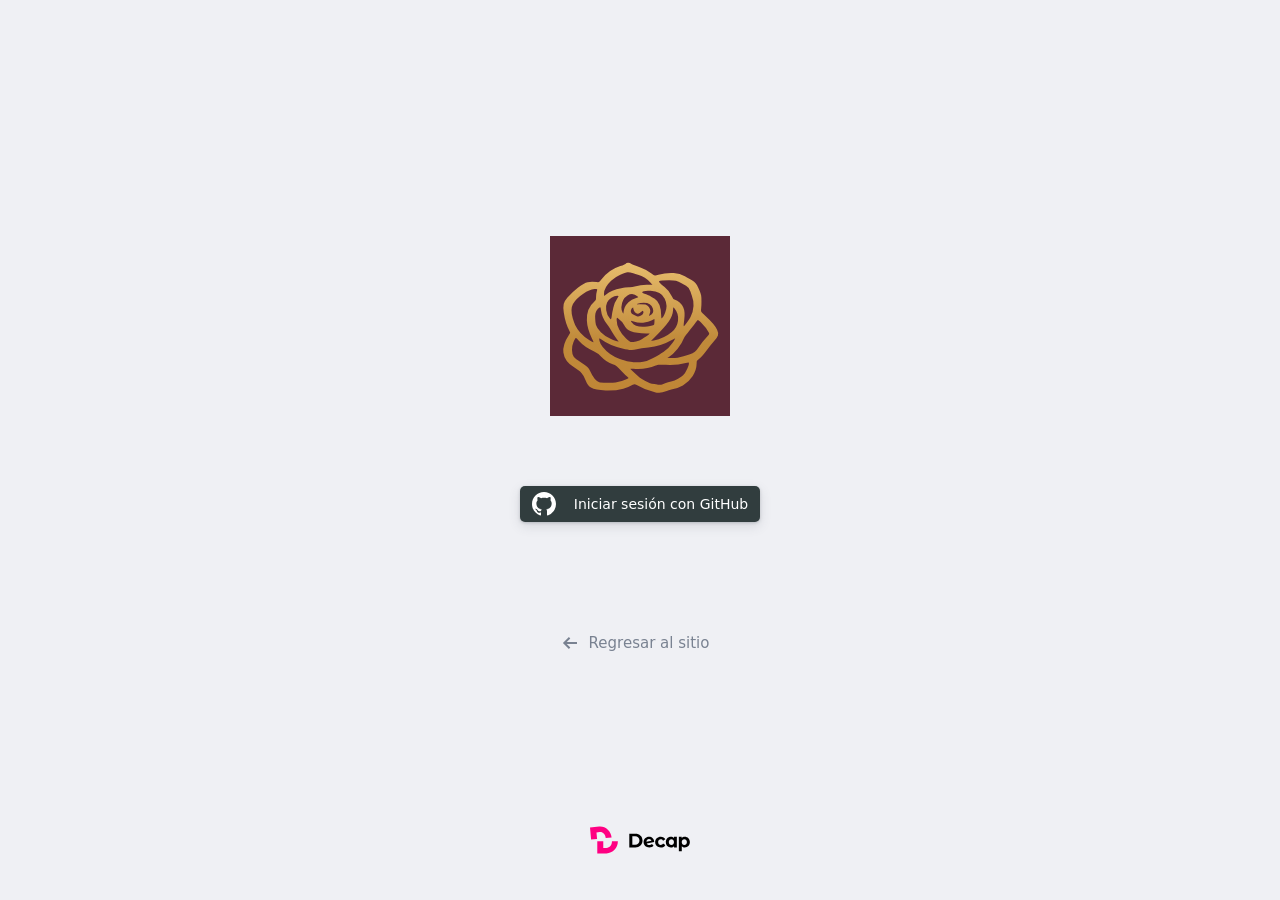
==== admin/index.html @ f75ea067 "Sitio JOHA con catálogo y panel de administración" ====
<!doctype html>
<html lang="es">
<head>
  <meta charset="utf-8">
  <meta name="viewport" content="width=device-width, initial-scale=1">
  <meta name="robots" content="noindex, nofollow">
  <title>Panel JOHA</title>
  <link rel="icon" type="image/svg+xml" href="/favicon.svg">
</head>
<body>
  <!-- Decap CMS 3.17.3, alojado en el propio sitio (sin depender de CDNs externos) -->
  <script src="/admin/decap/decap-cms.js"></script>
</body>
</html>
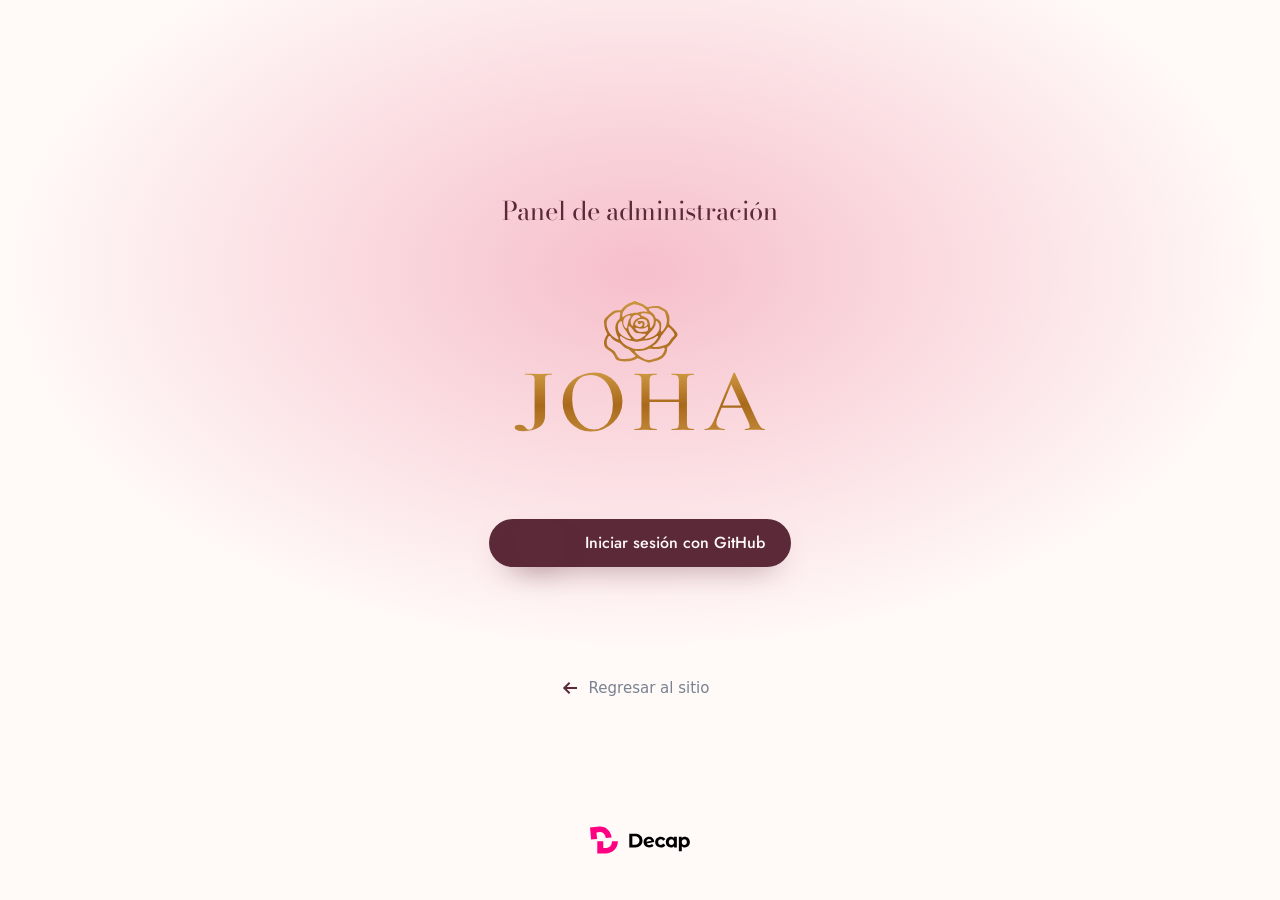
==== commit 1277d13c: "Panel con fichas, vista previa, textos editables, borradores y galería" ====
--- a/admin/index.html
+++ b/admin/index.html
@@ -6,9 +6,14 @@
   <meta name="robots" content="noindex, nofollow">
   <title>Panel JOHA</title>
   <link rel="icon" type="image/svg+xml" href="/favicon.svg">
+  <link rel="preconnect" href="https://fonts.googleapis.com">
+  <link rel="preconnect" href="https://fonts.gstatic.com" crossorigin>
+  <link rel="stylesheet" href="https://fonts.googleapis.com/css2?family=Bodoni+Moda:opsz,wght@6..96,400;6..96,500&family=Jost:wght@400;500&family=Pinyon+Script&display=swap">
+  <link rel="stylesheet" href="/admin/joha-admin.css">
 </head>
 <body>
   <!-- Decap CMS 3.17.3, alojado en el propio sitio (sin depender de CDNs externos) -->
   <script src="/admin/decap/decap-cms.js"></script>
+  <script src="/admin/preview.js"></script>
 </body>
 </html>
--- a/admin/joha-admin.css
+++ b/admin/joha-admin.css
@@ -0,0 +1,44 @@
+/* Apariencia JOHA para el panel (Decap CMS).
+   Decap no ofrece temas: estos ajustes se apoyan en los nombres de sus componentes. */
+:root{--j-rosa-suave:#FBE5E8;--j-rosa:#F6BFCB;--j-acento:#D98F9F;--j-dorado:#BD8A42;--j-vino:#5B2937;--j-vino-2:#431d28;--j-fondo:#FBF4F3}
+
+html body{background:var(--j-fondo)}
+
+/* ---------- inicio de sesión ---------- */
+html body [class*="StyledAuthenticationPage"]{
+  background:radial-gradient(70% 60% at 50% 30%,var(--j-rosa) 0%,rgba(246,191,203,0) 70%),#FFF9F7;
+  font-family:"Jost",system-ui,sans-serif}
+html body [class*="StyledAuthenticationPage"] [class*="CustomIconWrapper"] img{width:260px;height:auto;max-height:none}
+html body [class*="StyledAuthenticationPage"] [class*="CustomIconWrapper"]{width:auto;height:auto;margin-bottom:28px}
+html body [class*="StyledAuthenticationPage"]::before{
+  content:"Panel de administración";display:block;order:-1;font-family:"Bodoni Moda",serif;font-size:1.6rem;color:var(--j-vino);margin-bottom:18px}
+html body [class*="LoginButton"]{
+  background:var(--j-vino)!important;color:#FFF9F7!important;border-radius:999px!important;
+  padding:0 26px!important;height:48px!important;font-family:"Jost",sans-serif!important;font-size:1rem!important;box-shadow:0 14px 30px -16px rgba(91,41,55,.6)!important}
+html body [class*="LoginButton"]:hover{background:var(--j-vino-2)!important}
+html body [class*="GoBackButtonStyle"]{color:var(--j-vino)!important}
+
+/* ---------- cabecera ---------- */
+html body [class*="AppHeader-css"]{border-bottom:1px solid rgba(189,138,66,.35);box-shadow:none}
+html body [class*="AppHeaderLogo"]{height:auto!important;width:auto!important;max-width:none!important}
+html body [class*="AppHeaderLogo"] img{height:40px!important;width:auto!important;max-width:none!important;max-height:none!important}
+html body .header-link-active,html body .header-link-active svg{color:var(--j-vino)!important}
+html body [class*="AppHeaderNavLink"]:hover{color:var(--j-vino)!important}
+html body [class*="AppHeaderQuickNewButton"]{background:var(--j-vino)!important;border-radius:999px!important}
+
+/* ---------- barra lateral ---------- */
+html body [class*="SidebarHeading"],html body [class*="CollectionTopHeading"]{font-family:"Bodoni Moda",serif!important;font-weight:400!important;color:var(--j-vino)!important}
+html body .sidebar-active{color:var(--j-vino)!important;background:var(--j-rosa-suave)!important;border-left-color:var(--j-dorado)!important}
+html body [class*="SidebarNavLink"]:hover{color:var(--j-vino)!important;background:var(--j-rosa-suave)!important}
+
+/* ---------- lista de productos ---------- */
+html body [class*="CollectionTopNewButton"]{background:var(--j-vino)!important;color:#FFF9F7!important;border-radius:999px!important}
+html body [class*="CollectionTopNewButton"]:hover{background:var(--j-vino-2)!important}
+html body [class*="ControlButton"],html body [class*="ViewControlsButton"]:first-child{color:var(--j-vino)}
+html body [class*="ListCardTitle"]{font-family:"Bodoni Moda",serif;font-weight:400;font-size:1.2rem;color:var(--j-vino)}
+html body [class*="ListCard-card"]{border-radius:18px;overflow:hidden}
+html body [class*="ListCard-card"]:hover{box-shadow:0 0 0 2px var(--j-rosa)}
+
+/* ---------- editor ---------- */
+html body [class*="FieldLabel"]{font-family:"Jost",sans-serif}
+html body [class*="ToggleBackground"]{background-color:var(--j-acento)}
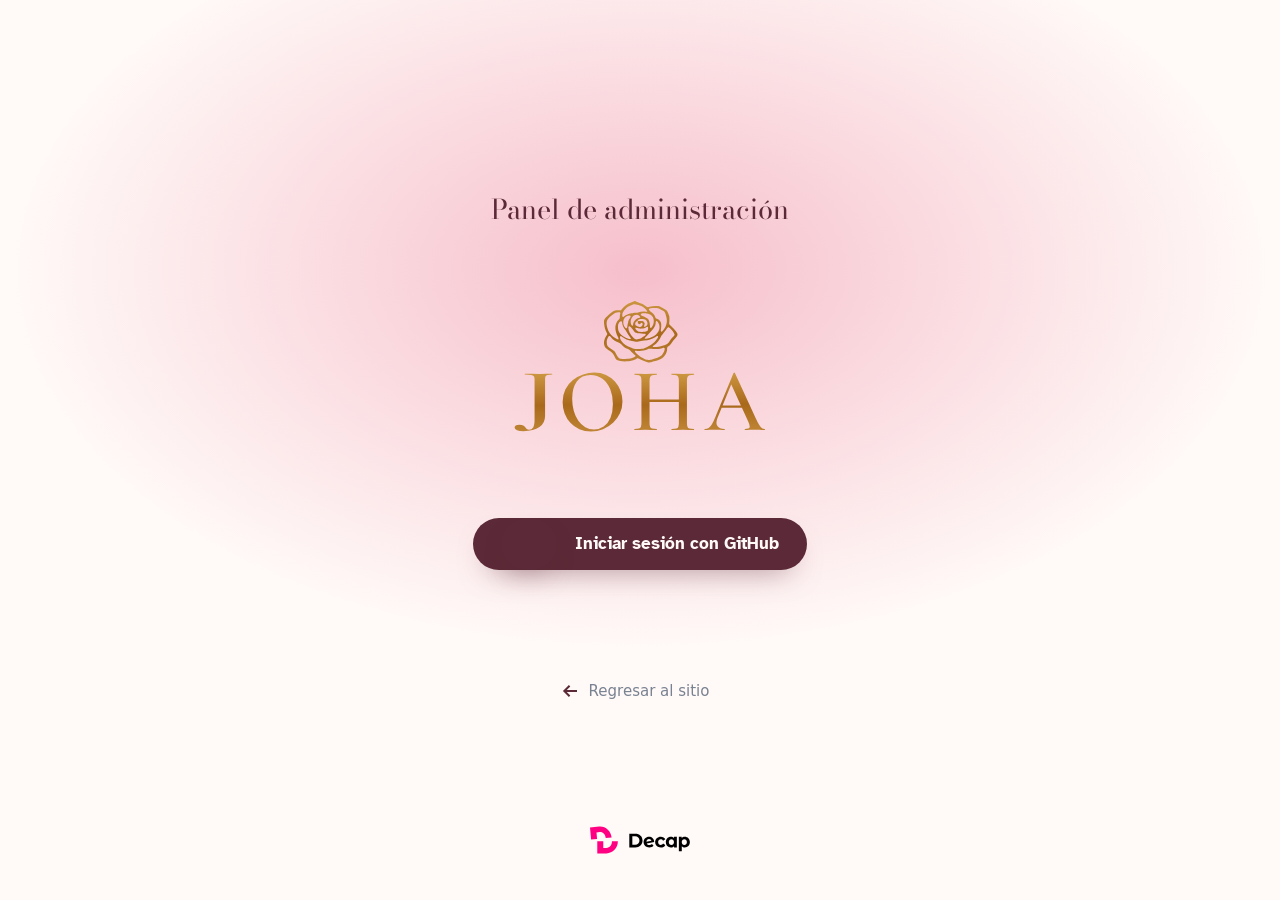
==== commit e9681e1a: "Modo oscuro por defecto, más ajustes de página y panel más legible" ====
--- a/admin/index.html
+++ b/admin/index.html
@@ -8,7 +8,7 @@
   <link rel="icon" type="image/svg+xml" href="/favicon.svg">
   <link rel="preconnect" href="https://fonts.googleapis.com">
   <link rel="preconnect" href="https://fonts.gstatic.com" crossorigin>
-  <link rel="stylesheet" href="https://fonts.googleapis.com/css2?family=Bodoni+Moda:opsz,wght@6..96,400;6..96,500&family=Jost:wght@400;500&family=Pinyon+Script&display=swap">
+  <link rel="stylesheet" href="https://fonts.googleapis.com/css2?family=Atkinson+Hyperlegible:ital,wght@0,400;0,700;1,400&family=Bodoni+Moda:opsz,wght@6..96,400;6..96,500&display=swap">
   <link rel="stylesheet" href="/admin/joha-admin.css">
 </head>
 <body>
--- a/admin/joha-admin.css
+++ b/admin/joha-admin.css
@@ -1,44 +1,80 @@
 /* Apariencia JOHA para el panel (Decap CMS).
-   Decap no ofrece temas: estos ajustes se apoyan en los nombres de sus componentes. */
-:root{--j-rosa-suave:#FBE5E8;--j-rosa:#F6BFCB;--j-acento:#D98F9F;--j-dorado:#BD8A42;--j-vino:#5B2937;--j-vino-2:#431d28;--j-fondo:#FBF4F3}
+   Decap no ofrece temas: estos ajustes se apoyan en los nombres de sus componentes.
+   Tipografía: Atkinson Hyperlegible, diseñada para máxima legibilidad. */
+:root{
+  --j-rosa-suave:#FBE5E8;--j-rosa:#F6BFCB;--j-acento:#D98F9F;--j-dorado:#BD8A42;
+  --j-vino:#5B2937;--j-vino-2:#431d28;--j-fondo:#FBF4F3;--j-texto:#2b1a1f;--j-suave:#5f4a50;--j-borde:#e6d3d6;
+  --j-letra:"Atkinson Hyperlegible",system-ui,-apple-system,"Segoe UI",sans-serif;
+}
 
-html body{background:var(--j-fondo)}
+/* ---------- tipografía general ---------- */
+html body,html body input,html body textarea,html body select,html body button,html body a,html body [class*="-css"]{
+  font-family:var(--j-letra)!important;letter-spacing:0!important}
+html body{background:var(--j-fondo);color:var(--j-texto);font-size:16px;-webkit-font-smoothing:antialiased}
 
 /* ---------- inicio de sesión ---------- */
 html body [class*="StyledAuthenticationPage"]{
-  background:radial-gradient(70% 60% at 50% 30%,var(--j-rosa) 0%,rgba(246,191,203,0) 70%),#FFF9F7;
-  font-family:"Jost",system-ui,sans-serif}
+  background:radial-gradient(70% 60% at 50% 30%,var(--j-rosa) 0%,rgba(246,191,203,0) 70%),#FFF9F7}
+html body [class*="StyledAuthenticationPage"] [class*="CustomIconWrapper"]{width:auto;height:auto;margin-bottom:28px}
 html body [class*="StyledAuthenticationPage"] [class*="CustomIconWrapper"] img{width:260px;height:auto;max-height:none}
-html body [class*="StyledAuthenticationPage"] [class*="CustomIconWrapper"]{width:auto;height:auto;margin-bottom:28px}
 html body [class*="StyledAuthenticationPage"]::before{
-  content:"Panel de administración";display:block;order:-1;font-family:"Bodoni Moda",serif;font-size:1.6rem;color:var(--j-vino);margin-bottom:18px}
+  content:"Panel de administración";display:block;order:-1;font-family:"Bodoni Moda",serif;font-size:1.7rem;color:var(--j-vino);margin-bottom:18px}
 html body [class*="LoginButton"]{
   background:var(--j-vino)!important;color:#FFF9F7!important;border-radius:999px!important;
-  padding:0 26px!important;height:48px!important;font-family:"Jost",sans-serif!important;font-size:1rem!important;box-shadow:0 14px 30px -16px rgba(91,41,55,.6)!important}
+  padding:0 28px!important;height:52px!important;font-size:1.05rem!important;font-weight:700!important;box-shadow:0 14px 30px -16px rgba(91,41,55,.6)!important}
 html body [class*="LoginButton"]:hover{background:var(--j-vino-2)!important}
-html body [class*="GoBackButtonStyle"]{color:var(--j-vino)!important}
+html body [class*="GoBackButtonStyle"]{color:var(--j-vino)!important;font-size:1rem!important}
 
 /* ---------- cabecera ---------- */
 html body [class*="AppHeader-css"]{border-bottom:1px solid rgba(189,138,66,.35);box-shadow:none}
 html body [class*="AppHeaderLogo"]{height:auto!important;width:auto!important;max-width:none!important}
-html body [class*="AppHeaderLogo"] img{height:40px!important;width:auto!important;max-width:none!important;max-height:none!important}
+html body [class*="AppHeaderLogo"] img{height:42px!important;width:auto!important;max-width:none!important;max-height:none!important}
+html body [class*="AppHeaderNavLink"],html body [class*="AppHeaderButton"]{font-size:1.05rem!important;font-weight:700!important;color:var(--j-suave)!important}
 html body .header-link-active,html body .header-link-active svg{color:var(--j-vino)!important}
 html body [class*="AppHeaderNavLink"]:hover{color:var(--j-vino)!important}
-html body [class*="AppHeaderQuickNewButton"]{background:var(--j-vino)!important;border-radius:999px!important}
+html body [class*="AppHeaderQuickNewButton"]{background:var(--j-vino)!important;border-radius:999px!important;font-size:.95rem!important}
 
 /* ---------- barra lateral ---------- */
-html body [class*="SidebarHeading"],html body [class*="CollectionTopHeading"]{font-family:"Bodoni Moda",serif!important;font-weight:400!important;color:var(--j-vino)!important}
+html body [class*="SidebarHeading"],html body [class*="CollectionTopHeading"]{
+  font-family:"Bodoni Moda",serif!important;font-weight:400!important;color:var(--j-vino)!important;font-size:1.75rem!important}
+html body [class*="SidebarNavLink"]{font-size:1.08rem!important;font-weight:700!important;color:var(--j-suave)!important;padding:14px 18px!important}
 html body .sidebar-active{color:var(--j-vino)!important;background:var(--j-rosa-suave)!important;border-left-color:var(--j-dorado)!important}
 html body [class*="SidebarNavLink"]:hover{color:var(--j-vino)!important;background:var(--j-rosa-suave)!important}
+html body [class*="SearchInput"]{font-size:1rem!important}
 
-/* ---------- lista de productos ---------- */
-html body [class*="CollectionTopNewButton"]{background:var(--j-vino)!important;color:#FFF9F7!important;border-radius:999px!important}
+/* ---------- listas ---------- */
+html body [class*="CollectionTopDescription"]{font-size:1rem!important;line-height:1.6!important;color:var(--j-suave)!important;max-width:62ch}
+html body [class*="CollectionTopNewButton"]{background:var(--j-vino)!important;color:#FFF9F7!important;border-radius:999px!important;font-size:1rem!important;font-weight:700!important;padding:0 22px!important}
 html body [class*="CollectionTopNewButton"]:hover{background:var(--j-vino-2)!important}
-html body [class*="ControlButton"],html body [class*="ViewControlsButton"]:first-child{color:var(--j-vino)}
-html body [class*="ListCardTitle"]{font-family:"Bodoni Moda",serif;font-weight:400;font-size:1.2rem;color:var(--j-vino)}
-html body [class*="ListCard-card"]{border-radius:18px;overflow:hidden}
+html body [class*="ControlButton"]{color:var(--j-vino)!important;font-size:1rem!important;font-weight:700!important}
+html body [class*="ListCardTitle"],html body [class*="CardHeading"]{font-size:1.15rem!important;font-weight:700!important;color:var(--j-texto)!important}
+html body [class*="ListCard-card"]{border-radius:16px;overflow:hidden}
 html body [class*="ListCard-card"]:hover{box-shadow:0 0 0 2px var(--j-rosa)}
+/* archivos de «Página» como tarjetas grandes */
+html body [class*="ListCardLink"]{padding:20px 22px!important}
 
-/* ---------- editor ---------- */
-html body [class*="FieldLabel"]{font-family:"Jost",sans-serif}
-html body [class*="ToggleBackground"]{background-color:var(--j-acento)}
+/* ---------- editor: etiquetas legibles ---------- */
+html body [class*="FieldLabel"]{
+  text-transform:none!important;font-size:1.02rem!important;font-weight:700!important;letter-spacing:0!important;
+  color:var(--j-vino)!important;background:transparent!important;padding:0 0 6px!important;border:0!important;margin:0!important}
+html body [class*="ControlContainer"]{margin-top:26px!important}
+html body [class*="ControlContainer"] input,html body [class*="ControlContainer"] textarea{
+  font-size:1.05rem!important;line-height:1.55!important;color:var(--j-texto)!important;border-radius:10px!important}
+html body [class*="ControlContainer"] input:focus,html body [class*="ControlContainer"] textarea:focus{border-color:var(--j-dorado)!important}
+html body [class*="ControlHint"]{font-size:.95rem!important;line-height:1.5!important;color:var(--j-suave)!important;margin-top:8px!important}
+html body [class*="singleValue"],html body [class*="option"]{font-size:1.02rem!important}
+html body [class*="TopBarContainer"]{border-radius:10px 10px 0 0!important}
+html body [class*="ExpandButton"]{font-size:1rem!important;font-weight:700!important}
+
+/* interruptores grandes y claros */
+html body [class*="ToggleBackground"]{background-color:#d8c6ca!important;width:46px!important;height:24px!important}
+html body [class*="ToggleContainer"][aria-checked="true"] [class*="ToggleBackground"],
+html body [aria-checked="true"] [class*="ToggleBackground"]{background-color:var(--j-dorado)!important}
+
+/* ---------- barra de herramientas del editor ---------- */
+html body [class*="ToolbarContainer"]{min-height:72px}
+html body [class*="ToolbarContainer"] button,html body [class*="ToolbarContainer"] [class*="DropdownButton"]{
+  font-size:.98rem!important;font-weight:700!important;border-radius:999px!important}
+html body [class*="SaveButton"]:not([class*="disabled"]){background:var(--j-vino)!important;color:#FFF9F7!important}
+html body [class*="BackCollection"]{font-size:1rem!important;font-weight:700!important}
+html body [class*="BackStatus"]{font-size:.85rem!important}
